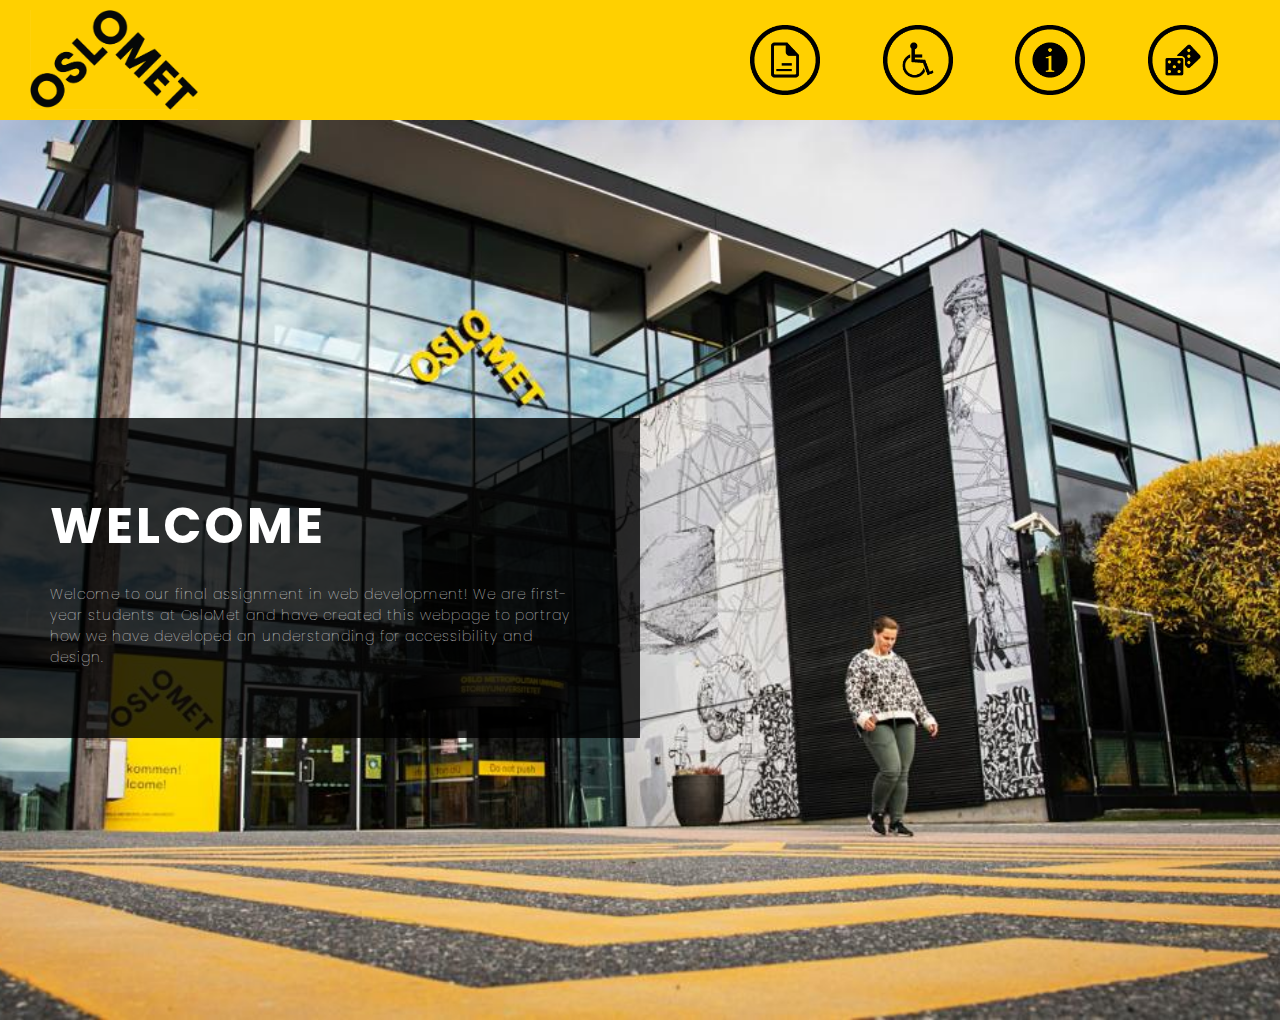
==== Final - DATA1200/Final - DATA1200/HTML/Index.html @ d9cf22c9 "Update Index.html" ====
<!doctype html>
<html lang="en">
<head>
<meta charset="utf-8">
<title>OsloMet - Home</title>
<meta name="viewport" content="width=device-width, initial-scale=1.0">
	<link rel="stylesheet" type="text/css" href="../CSS/IndexCSS.css">
    <!-- font from google start !-->
    <link rel="preconnect" href="https://fonts.googleapis.com">
    <link rel="preconnect" href="https://fonts.gstatic.com" crossorigin>
    <link href="https://fonts.googleapis.com/css2?family=Poppins:wght@400;700&display=swap" rel="stylesheet">
<!-- font from google end !-->
</head>
<script type="text/javascript">
    function hamburgerToggle() {
        var menuOpen = false; //Boolean that switches when the menu is opened/closed
        var hamburgerButton = document.getElementById("hamburgerButton");
        var hamburgerMenu = document.getElementById("hamburgerMenu");

    if (hamburgerMenu.style.display == "inline") {
        hamburgerMenu.style.display = "none";
    } else {
        hamburgerMenu.style.display = "inline";
    }
    
}
</script>

<body>   
    <header>
            <a href="funPage.html"><img class="navButton" src="../Pictures/Icons/Icon4.png"></a>
            <a href="Topical.html"><img class="navButton" src="../Pictures/Icons/Icon3.png"></a>
            <a href="Accessibility.html"><img class="navButton" src="../Pictures/Icons/Icon2.png"></a>
            <a href="Reflection.html"><img class="navButton" src="../Pictures/Icons/Icon1.png"></a>
            <a href="Index.html"><img id="omLogo" src="../Pictures/logo.png"></a>
                <button onclick="hamburgerToggle()" id="hamburgerButton"><img class="navButton" src="../Pictures/Icons/hamburger.png"></a>
    </header>
    
    <div id="hamburgerMenu">
        <ul>
            <a href="Reflection.html"><li>Reflection essay</li></a>
            <a href="Accessibility.html"><li>Accessibility</li></a>
            <a href="Topical.html"><li>Topical Information</li></a>
            <a href="funPage.html"><li>Fun page</li></a>
        </ul>
        </div>
    <main>
    <div class="text">
        <h5>Welcome</h5>
        <p>Welcome to our final assignment in web development! We are first-year students at OsloMet
        and have created this webpage to portray how we have developed an understanding for accessibility
        and design. 
        </p>
    </div>
        <div class="container">
        </div>
    </main>
    
</body>
</html>
---- Final - DATA1200/Final - DATA1200/CSS/IndexCSS.css ----
* {
	margin: 0;
	padding: 0;
	box-sizing: border-box;
}
html {
	font-size: 10px;
	overflow-x: hidden;
}
body {
	background-color: black;
	font-family: 'Poppins', sans-serif;
}
header {
	height: 120px;
	padding: 10px 0 0 30px;
	background-color: rgb(255, 208, 0);
	width: 100%;
	justify-content: space-between;
}

main{
	margin: 0;
	padding: 0;
	height: 100%;
	width: 100%;
}

.container{
	height: 100vh;
	width: 100%;
	background-image: url(../Pictures/Picture1.jpg);
	background-size: cover;
	background-position:center;
	background-repeat: no-repeat;
	transition: 3s;

	animation-name:cbt;
	animation-duration:40s ;
	animation-iteration-count:infinite;
	animation-play-state:running;
	animation-timing-function:ease-in-out;
}

@keyframes cbt{
	0%{
		background-image: url(../Pictures/Picture1.jpg);
	}
	20%{
		background-image: url(../Pictures/Picture2.jpg);
	}
	40%{
		background-image: url(../Pictures/Picture3.jpg);
	}

	60%{
		background-image: url(../Pictures/Picture4.jpg);
	}
	80%{
		background-image: url(../Pictures/Picture5.jpg);
	}
	100%{
		background-image: url(../Pictures/Picture6.jpg);
	}
}

button {
	border-radius: 100px;
	background-color: rgb(255, 208, 0);
	height: 75px;
	width: 75px;
	transition: 1s;
	float: right;
	display: inline;
}
.navButton {
	height: 70px;
	margin: 15px 5% 0% auto;
	transition: 0.2s;
 }
 .navButton:hover {
	 border: 5px solid white;
	 border-radius: 100px;
  }
 
  .navButtonSelected {
	 filter: invert(1);
 }

button{
	border: none;
	background: none;
	cursor: pointer;
	margin: 0;
	padding: 0;
}
#hamburgerMenu {
	font-size: 1.7rem;
}
#hamburgerMenu ul a{
	justify-content: center;
	padding: 3px;
	text-align: center;
	text-decoration: none;
	color: rgb(255, 208, 0);
}
#hamburgerMenu ul a:hover{
	color: white;
	animation-delay: 3s;
}

.text{
	max-width: 50%;
    position: absolute;
    top: 50%;
    left: 0;
    transform: translateY(-10%);
    background-color: rgba(0,0,0,.8);
    color:white;
    padding: 7rem 5rem;
}

main h5{
	position: static;
	font-size: 50px;
	text-transform: uppercase;
	letter-spacing: 3px;
	margin-bottom: 20px;
	}

main p{
	font-size: 14px;
	letter-spacing: 1px;
	font-weight: 100;
}

@media screen and (min-width: 767px) {
	
	#omLogo {
		height: 100px;
	}
	#hamburgerMenu a, li {
		display: none;
	}
	#hamburgerButton {
		display: none;
	}
	.navButton {
		display: inline;
		float: right;
	}
}
@media screen and (max-width: 767px) {
	html{
		overflow-y:hidden;
	}
	.text {
		max-width: 100%;
        padding: 2rem;
        padding-bottom: 80px;
        top: inherit;
        bottom: 0;
        transform:initial;
	}
	h5 {
		font-size: 5rem;
	}
	p {
		font-size: 1.2rem;
	}
	#omLogo {
		height: 70px;
	}
	header {
		height: 90px;
		padding: 5px 0 0 30px;
	}
	#hamburgerMenu {
		display: none;
	}
	#hamburgerButton img {
		display: inline;
		height: 50px;
	}
	.navButton {
		display: none;
	}
}
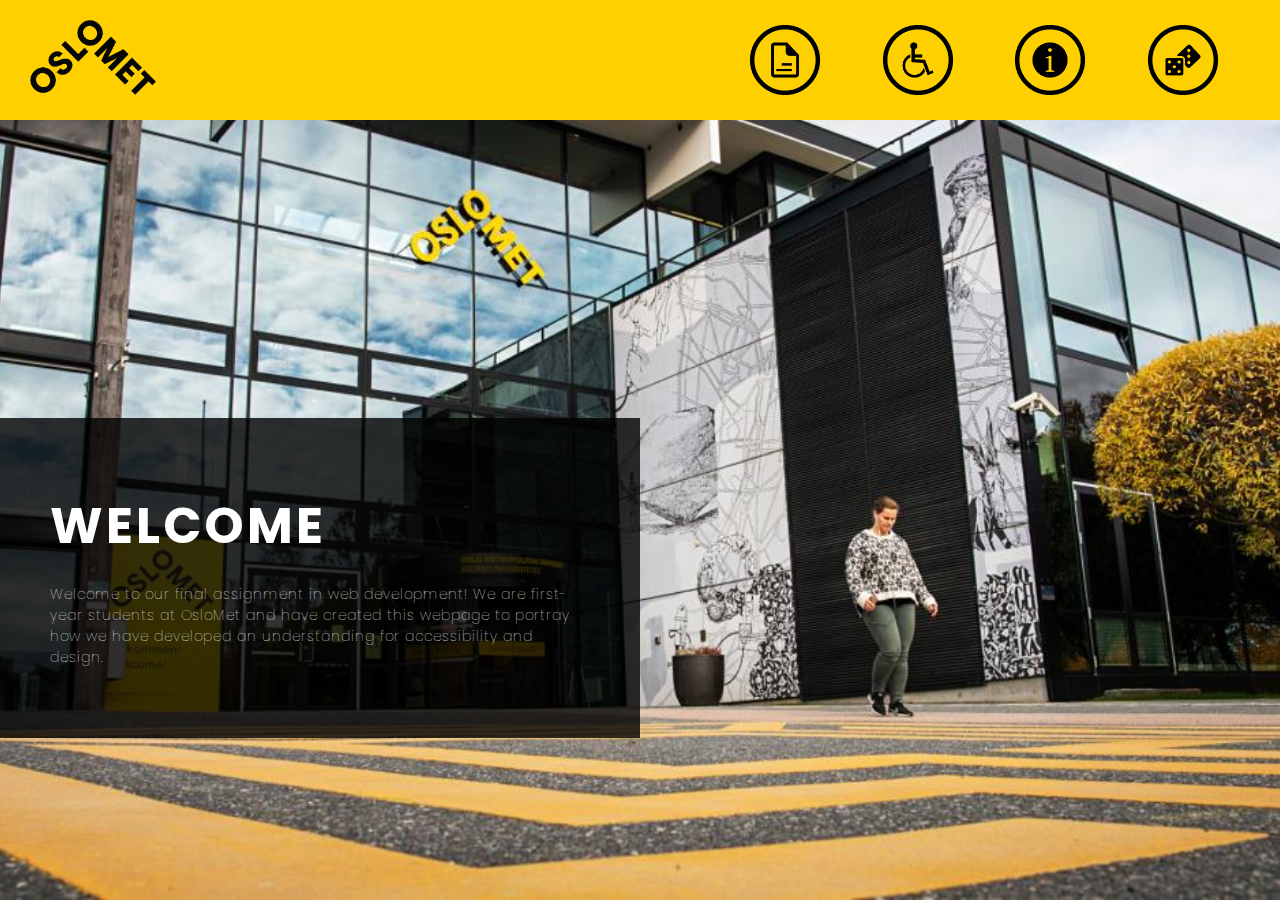
==== commit 1c621b07: "header" ====
--- a/Final - DATA1200/Final - DATA1200/HTML/Index.html
+++ b/Final - DATA1200/Final - DATA1200/HTML/Index.html
@@ -11,23 +11,28 @@
     <link href="https://fonts.googleapis.com/css2?family=Poppins:wght@400;700&display=swap" rel="stylesheet">
 <!-- font from google end !-->
 </head>
+
 <script type="text/javascript">
     function hamburgerToggle() {
         var menuOpen = false; //Boolean that switches when the menu is opened/closed
         var hamburgerButton = document.getElementById("hamburgerButton");
         var hamburgerMenu = document.getElementById("hamburgerMenu");
+        var header = document.getElementById("header");
 
     if (hamburgerMenu.style.display == "inline") {
         hamburgerMenu.style.display = "none";
+        header.style.position = "fixed";
+
     } else {
         hamburgerMenu.style.display = "inline";
+        header.style.position = "relative";
     }
     
 }
 </script>
 
 <body>   
-    <header>
+    <header id="header">
             <a href="funPage.html"><img class="navButton" src="../Pictures/Icons/Icon4.png"></a>
             <a href="Topical.html"><img class="navButton" src="../Pictures/Icons/Icon3.png"></a>
             <a href="Accessibility.html"><img class="navButton" src="../Pictures/Icons/Icon2.png"></a>
--- a/Final - DATA1200/Final - DATA1200/CSS/IndexCSS.css
+++ b/Final - DATA1200/Final - DATA1200/CSS/IndexCSS.css
@@ -11,12 +11,18 @@
 	background-color: black;
 	font-family: 'Poppins', sans-serif;
 }
+
+main {
+	padding-top: 120px;
+}
+
 header {
 	height: 120px;
 	padding: 10px 0 0 30px;
 	background-color: rgb(255, 208, 0);
 	width: 100%;
 	justify-content: space-between;
+	position: fixed;
 }
 
 main{
@@ -96,17 +102,23 @@
 }
 #hamburgerMenu {
 	font-size: 1.7rem;
-}
+	}
+
 #hamburgerMenu ul a{
 	justify-content: center;
 	padding: 3px;
 	text-align: center;
 	text-decoration: none;
 	color: rgb(255, 208, 0);
-}
+	transition: 0.5s;	
+}
+
+.offset {
+	padding-top: 120px;
+}
+
 #hamburgerMenu ul a:hover{
 	color: white;
-	animation-delay: 3s;
 }
 
 .text{
@@ -137,7 +149,8 @@
 @media screen and (min-width: 767px) {
 	
 	#omLogo {
-		height: 100px;
+		height: 75px;
+		margin-top: 10px;
 	}
 	#hamburgerMenu a, li {
 		display: none;
@@ -169,8 +182,10 @@
 		font-size: 1.2rem;
 	}
 	#omLogo {
-		height: 70px;
-	}
+		height: 65px;
+		padding-top: 10px;
+	}
+
 	header {
 		height: 90px;
 		padding: 5px 0 0 30px;
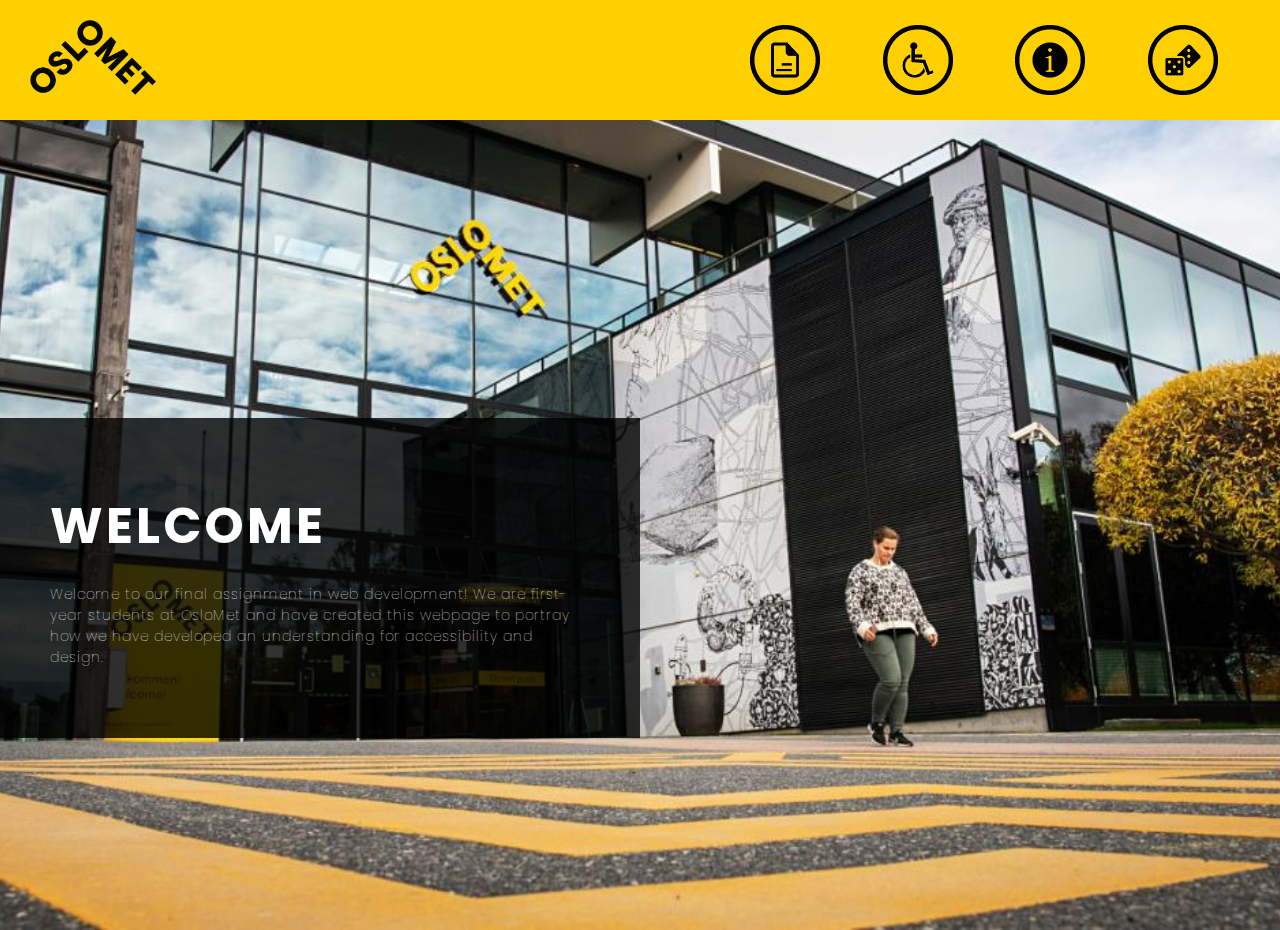
==== commit 3df13395: "etter HTML validator" ====
--- a/Final - DATA1200/Final - DATA1200/HTML/Index.html
+++ b/Final - DATA1200/Final - DATA1200/HTML/Index.html
@@ -10,9 +10,7 @@
     <link rel="preconnect" href="https://fonts.gstatic.com" crossorigin>
     <link href="https://fonts.googleapis.com/css2?family=Poppins:wght@400;700&display=swap" rel="stylesheet">
 <!-- font from google end !-->
-</head>
-
-<script type="text/javascript">
+<script>
     function hamburgerToggle() {
         var menuOpen = false; //Boolean that switches when the menu is opened/closed
         var hamburgerButton = document.getElementById("hamburgerButton");
@@ -30,26 +28,25 @@
     
 }
 </script>
-
+</head>
 <body>   
     <header id="header">
-            <a href="funPage.html"><img class="navButton" src="../Pictures/Icons/Icon4.png"></a>
-            <a href="Topical.html"><img class="navButton" src="../Pictures/Icons/Icon3.png"></a>
-            <a href="Accessibility.html"><img class="navButton" src="../Pictures/Icons/Icon2.png"></a>
-            <a href="Reflection.html"><img class="navButton" src="../Pictures/Icons/Icon1.png"></a>
-            <a href="Index.html"><img id="omLogo" src="../Pictures/logo.png"></a>
-                <button onclick="hamburgerToggle()" id="hamburgerButton"><img class="navButton" src="../Pictures/Icons/hamburger.png"></a>
+            <a href="funPage.html"><img class="navButton" alt="Fun Page" src="../Pictures/Icons/Icon4.png"></a>
+            <a href="Topical.html"><img class="navButton" alt="Topical" src="../Pictures/Icons/Icon3.png"></a>
+            <a href="Accessibility.html"><img class="navButton" alt="Accessibility" src="../Pictures/Icons/Icon2.png"></a>
+            <a href="Reflection.html"><img class="navButton" alt="Reflection" src="../Pictures/Icons/Icon1.png"></a>
+            <a href="Index.html"><img id="omLogo" alt="home" src="../Pictures/logo.png"></a>
+            <button onclick="hamburgerToggle()" id="hamburgerButton"><img class="navButton" alt="menu" src="../Pictures/Icons/hamburger.png"></button>
     </header>
-    
+    <main>
     <div id="hamburgerMenu">
         <ul>
-            <a href="Reflection.html"><li>Reflection essay</li></a>
-            <a href="Accessibility.html"><li>Accessibility</li></a>
-            <a href="Topical.html"><li>Topical Information</li></a>
-            <a href="funPage.html"><li>Fun page</li></a>
+            <li><a href="Reflection.html">Reflection essay</a></li>
+            <li><a href="Accessibility.html">Accessibility</a></li>
+            <li><a href="Topical.html">Topical Information</a></li>
+            <li><a href="funPage.html">Fun page</a></li>
         </ul>
-        </div>
-    <main>
+    </div>
     <div class="text">
         <h5>Welcome</h5>
         <p>Welcome to our final assignment in web development! We are first-year students at OsloMet
--- a/Final - DATA1200/Final - DATA1200/CSS/IndexCSS.css
+++ b/Final - DATA1200/Final - DATA1200/CSS/IndexCSS.css
@@ -40,12 +40,7 @@
 	background-position:center;
 	background-repeat: no-repeat;
 	transition: 3s;
-
-	animation-name:cbt;
-	animation-duration:40s ;
-	animation-iteration-count:infinite;
-	animation-play-state:running;
-	animation-timing-function:ease-in-out;
+	animation: cbt 40s ease-in-out infinite;
 }
 
 @keyframes cbt{
@@ -100,18 +95,21 @@
 	margin: 0;
 	padding: 0;
 }
-#hamburgerMenu {
-	font-size: 1.7rem;
-	}
-
-#hamburgerMenu ul a{
-	justify-content: center;
-	padding: 3px;
-	text-align: center;
-	text-decoration: none;
-	color: rgb(255, 208, 0);
-	transition: 0.5s;	
-}
+
+
+#hamburgerMenu ul, li{
+		justify-content: center;
+		text-align: center;
+		transition: 0.5s;
+		background-color: black;
+		padding: 15px;
+	}
+	
+#hamburgerMenu a{
+		text-decoration: none;
+		color: rgb(255, 208, 0);
+		font-size: 1.7rem;
+	}
 
 .offset {
 	padding-top: 120px;
